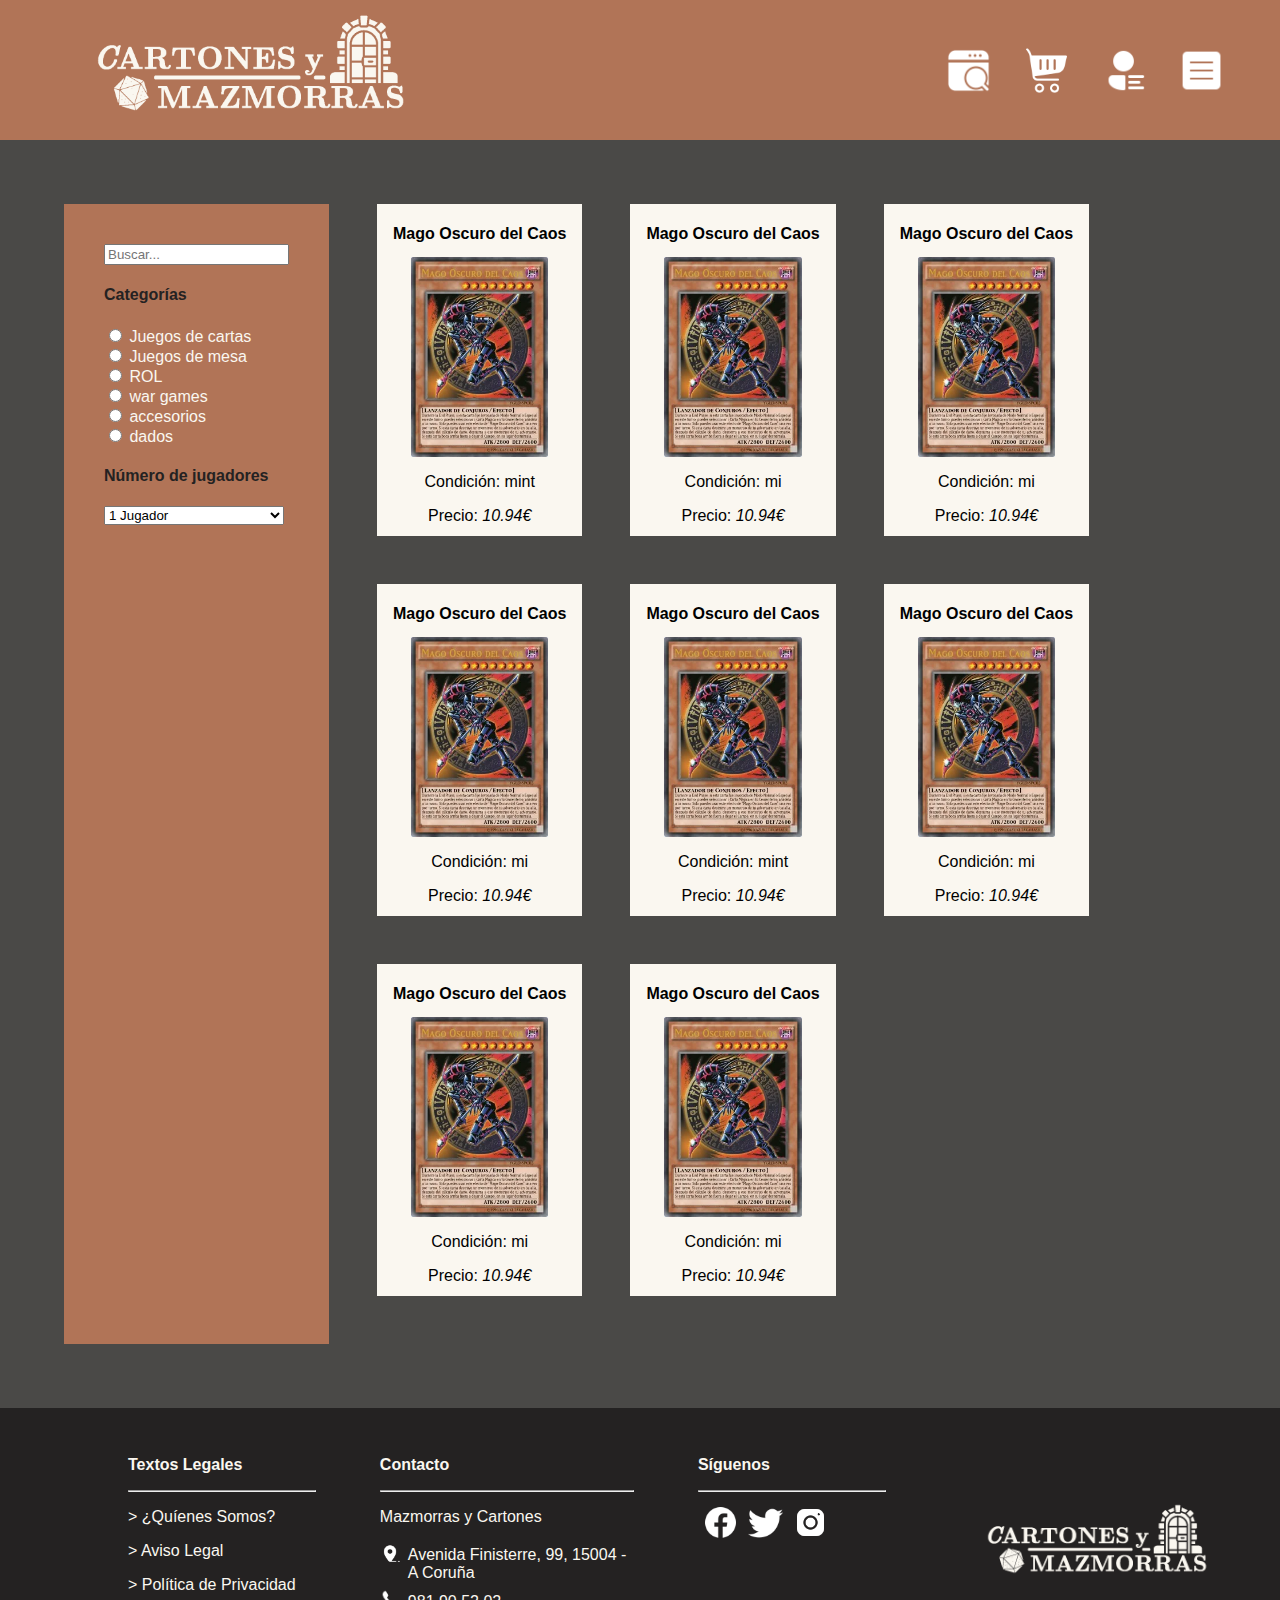
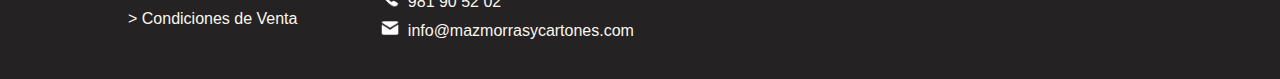
==== catalogo.html @ d8a6041f ""working on catalog page"" ====
<!DOCTYPE html>
<html lang="en">

<head>
    <meta charset="UTF-8">
    <meta name="viewport" content="width=device-width, initial-scale=1.0">
    <link rel="stylesheet" href="css/style0.css">
    <link rel="stylesheet" href="css/style2.css">

    <title>catalogo</title>
</head>

<body>
    <header>
        <img src="img/Logo.png" alt="logo">
        <nav>
            <img src="img/icons8-find-96.png" alt="">
            <img src="img/icons8-cart-64.png" alt="">
            <img src="img/icons8-user-menu-male-96.png" alt="">
            <img src="img/icons8-menu-squared-100.png" alt="">
        </nav>
    </header>
    <main>
        <aside>
            <input type="text" name="searchbox" id="searchbox" placeholder="Buscar...">
            <h4>Categorías</h4>
            <section>
                <div>
                    <input type="radio" name="categ" id="cardgame">
                    <label for="cardgame">Juegos de cartas
                <div>
                    <input type="radio" name="categ" id="boardgame">
                    <label for="boardgame">Juegos de mesa</label>
                </div>
                <div>
                    <input type="radio" name="categ" id="rol">
                    <label for="rol">ROL</label>
                </div>
                <div>
                    <input type="radio" name="categ" id="wargame">
                    <label for="wargame">war games</label>
                </div>
                <div>
                    <input type="radio" name="categ" id="accesory">
                    <label for="accesory">accesorios</label>
                </div>
                <div>
                    <input type="radio" name="categ" id="dice">
                    <label for="dice">dados</label>
                </div>


            </section>

            <h4>Número de jugadores</h4>
            <section>
                <select name="players" id="players" >
                    <option value="1">1 Jugador</option>
                    <option value="2">2 Jugadores</option>
                    <option value="3">3+ Jugadores</option>
                </select>
            </section>

        </aside>
        <article id="products">
            <section>
                <h4>Mago Oscuro del Caos</h4>
                <div><img src="img/productos/cartas/YGLD-SPC02.webp" alt="cdm"></div>
                               
                <p>Condición: mint</p>
                <p>Precio: <em>10.94€</em></p>
            </section>
            <section>
                <h4>Mago Oscuro del Caos</h4>
                <div><img src="img/productos/cartas/YGLD-SPC02.webp" alt="cdm"></div>
                <p>Condición: mi</p>
                
                <p>Precio: <em>10.94€</em></p>
            </section>
            <section>
                <h4>Mago Oscuro del Caos</h4>
                <div><img src="img/productos/cartas/YGLD-SPC02.webp" alt="cdm"></div>
                <p>Condición: mi</p>
                
                <p>Precio: <em>10.94€</em></p>
            </section>
            <section>
                <h4>Mago Oscuro del Caos</h4>
                <div><img src="img/productos/cartas/YGLD-SPC02.webp" alt="cdm"></div>
                <p>Condición: mi</p>
                
                <p>Precio: <em>10.94€</em></p>
            </section>       
            <section>
                <h4>Mago Oscuro del Caos</h4>
                <div><img src="img/productos/cartas/YGLD-SPC02.webp" alt="cdm"></div>
                <p>Condición: mint</p>
                
                <p>Precio: <em>10.94€</em></p>
            </section>
            <section>
                <h4>Mago Oscuro del Caos</h4>
                <div><img src="img/productos/cartas/YGLD-SPC02.webp" alt="cdm"></div>
                <p>Condición: mi</p>
                
                <p>Precio: <em>10.94€</em></p>
            </section>
            <section>
                <h4>Mago Oscuro del Caos</h4>
                <div><img src="img/productos/cartas/YGLD-SPC02.webp" alt="cdm"></div>
                <p>Condición: mi</p>
                
                <p>Precio: <em>10.94€</em></p>
            </section>
            <section>
                <h4>Mago Oscuro del Caos</h4>
                <div><img src="img/productos/cartas/YGLD-SPC02.webp" alt="cdm"></div>
                <p>Condición: mi</p>
                
                <p>Precio: <em>10.94€</em></p>
            </section>
        </article>
    </main>
    <footer>
        <article>
            <section>
                <p>Textos Legales</p>
                <hr>
                <p>> ¿Quíenes Somos?</p>
                <p>> Aviso Legal</p>
                <p>> Política de Privacidad</p>
                <p>> Condiciones de Venta</p>
            </section>
            <section>
                <p>Contacto</p>
                <hr>
                <p>Mazmorras y Cartones</p>
                <span><img src="img/icons8-location-64.png" alt="location" id="loc">
                    <p>Avenida Finisterre, 99, 15004 - A Coruña</p>
                </span>
                <span><img src="img/icons8-phone-number-90.png" alt="location" id="loc">
                    <p> 981 90 52 02</p>
                </span>
                <span><img src="img/icons8-mail-96.png" alt="location" id="loc">
                    <p> info@mazmorrasycartones.com</p>
                </span>
            </section>
            <section>
                <p>Síguenos</p>
                <hr>
                <span id="socials">
                    <img src="img/icons8-facebook-100.png" alt="">
                    <img src="img/icons8-twitter-100.png" alt="">
                    <img src="img/icons8-instagram-128.png" alt="">
                </span>
            </section>
        </article>
        <img src="img/Logo.png" alt="logo">
    </footer>
</body>

</html>
---- css/style0.css ----
html{
    height: 100%;
}

body{
    background-color: #4A4947;
    font-family: Arial, Helvetica, sans-serif;
    margin: 0px;
}

/*Header*/
header{
    background-color: #B17457;
    height: 140px;
    display: flex;
    justify-content: space-between;
}

nav{
    width: 310px;
    display: flex;
    justify-content: space-around;
    align-items: center;
    margin-right: 40px;
}

nav img{
    height: 45px;
}

nav img:hover{
    opacity: 50%;
}

/*Footer*/

footer{
    background-color: #242222;
    display: flex;
    justify-content: space-between;
    align-items: center;
    color: #FAF7F0;
}

footer>article{
    width: 100%;
    display: flex;
    justify-content: space-around;
}

footer>article>section{
    width: 100%;
    margin:2em;
}

footer>article>section:first-child{
    margin-left: 8em;
}

footer img{
    height: 100px;
}

footer section p:first-child{
    font-weight: 600;
}

span{
    display: flex;
}

span p{
    margin-top: 4px;
    margin-bottom: 7px;
}

#loc{
    height: 20px;
    margin-right: 8px;
}

#socials img{
    height: 35px;
    margin: 5px;
}
---- css/style2.css ----
main{
    display: flex;
    justify-content: center;
    flex-direction: row;
    margin-top: 4em;
    margin-bottom: 4em;
    margin:4em;
}

aside{
    background-color: #B17457;
    color: #242222;
    padding: 2.5em;
    margin-right: 1.5em;
}

label{
    color:#FAF7F0;
}

aside section{
    display:flex;
    flex-direction: column;
}

select{
    max-width: 180px;
}

#products{
    display: flex;
    flex-wrap: wrap;
    width: auto;
}

#products section{
    display:flex;
    flex-direction: column;
    background-color: #FAF7F0;
    padding: 1em;
    margin: 0 1.5em 3em 1.5em;
    height: 300px;
    text-align: center;
}

#products section h4{
    margin-top: 5px;
    margin-bottom: 14px;
}

#products section p{
    margin-bottom: 0px;
}

#products section div{
    height: 200px;
    
}

#products section div img{
    width: 100%;
    height: 100%;
    object-fit: contain;

      
}
/*https://www.w3schools.com/howto/howto_css_dropdown.asp*/
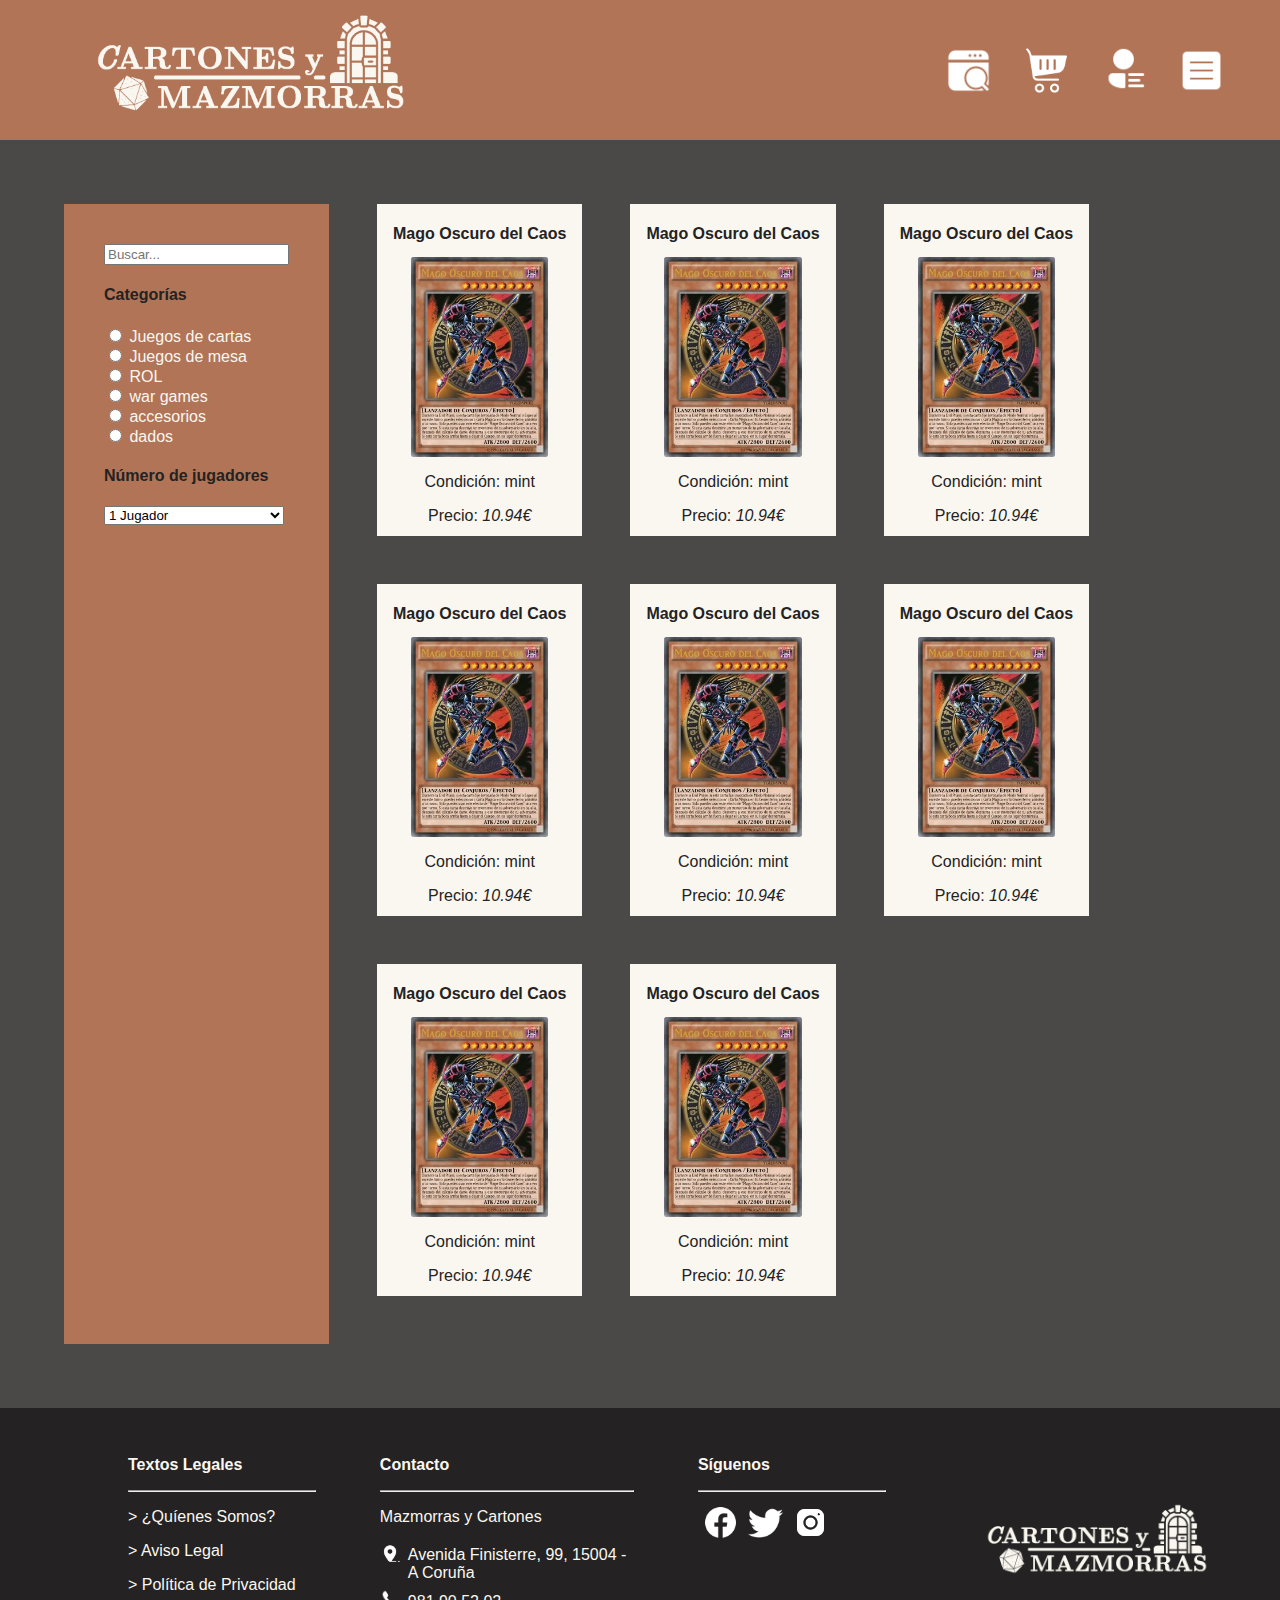
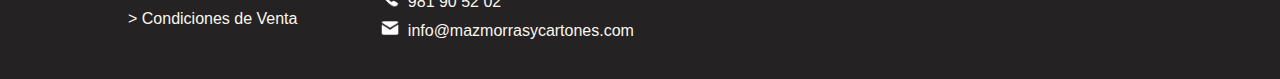
==== commit ec874d6f: ""Finished stylizing all pages"" ====
--- a/catalogo.html
+++ b/catalogo.html
@@ -16,7 +16,7 @@
         <nav>
             <img src="img/icons8-find-96.png" alt="">
             <img src="img/icons8-cart-64.png" alt="">
-            <img src="img/icons8-user-menu-male-96.png" alt="">
+            <a href="usuario.html"><img src="img/icons8-user-menu-male-96.png" alt=""></a>
             <img src="img/icons8-menu-squared-100.png" alt="">
         </nav>
     </header>
@@ -48,10 +48,10 @@
                     <input type="radio" name="categ" id="dice">
                     <label for="dice">dados</label>
                 </div>
-
-
+                
+                
             </section>
-
+            
             <h4>Número de jugadores</h4>
             <section>
                 <select name="players" id="players" >
@@ -60,65 +60,91 @@
                     <option value="3">3+ Jugadores</option>
                 </select>
             </section>
-
+            
         </aside>
         <article id="products">
-            <section>
-                <h4>Mago Oscuro del Caos</h4>
-                <div><img src="img/productos/cartas/YGLD-SPC02.webp" alt="cdm"></div>
-                               
-                <p>Condición: mint</p>
-                <p>Precio: <em>10.94€</em></p>
+            <a href="producto.html">
+                <section>
+                    <h4>Mago Oscuro del Caos</h4>
+                    <div><img src="img/productos/cartas/YGLD-SPC02.webp" alt="cdm"></div>
+                    
+                    <p>Condición: mint</p>
+                    <p>Precio: <em>10.94€</em></p>
+                </section>
+            </a>
+            <a href="producto.html">
+                <section>
+                    <h4>Mago Oscuro del Caos</h4>
+                    <div><img src="img/productos/cartas/YGLD-SPC02.webp" alt="cdm"></div>
+                    <p>Condición: mint</p>
+                    
+                    <p>Precio: <em>10.94€</em></p>
+
+            </a>
             </section>
-            <section>
-                <h4>Mago Oscuro del Caos</h4>
-                <div><img src="img/productos/cartas/YGLD-SPC02.webp" alt="cdm"></div>
-                <p>Condición: mi</p>
+            <a href="producto.html">
                 
-                <p>Precio: <em>10.94€</em></p>
-            </section>
-            <section>
-                <h4>Mago Oscuro del Caos</h4>
-                <div><img src="img/productos/cartas/YGLD-SPC02.webp" alt="cdm"></div>
-                <p>Condición: mi</p>
+            </a>
+            <a href="producto.html">
+                <section>
+                    <h4>Mago Oscuro del Caos</h4>
+                    <div><img src="img/productos/cartas/YGLD-SPC02.webp" alt="cdm"></div>
+                    <p>Condición: mint</p>
+                    
+                    <p>Precio: <em>10.94€</em></p>
+                </section>
                 
-                <p>Precio: <em>10.94€</em></p>
-            </section>
-            <section>
-                <h4>Mago Oscuro del Caos</h4>
-                <div><img src="img/productos/cartas/YGLD-SPC02.webp" alt="cdm"></div>
-                <p>Condición: mi</p>
+            </a>
+            <a href="producto.html">
                 
-                <p>Precio: <em>10.94€</em></p>
-            </section>       
-            <section>
-                <h4>Mago Oscuro del Caos</h4>
-                <div><img src="img/productos/cartas/YGLD-SPC02.webp" alt="cdm"></div>
-                <p>Condición: mint</p>
-                
-                <p>Precio: <em>10.94€</em></p>
-            </section>
-            <section>
-                <h4>Mago Oscuro del Caos</h4>
-                <div><img src="img/productos/cartas/YGLD-SPC02.webp" alt="cdm"></div>
-                <p>Condición: mi</p>
-                
-                <p>Precio: <em>10.94€</em></p>
-            </section>
-            <section>
-                <h4>Mago Oscuro del Caos</h4>
-                <div><img src="img/productos/cartas/YGLD-SPC02.webp" alt="cdm"></div>
-                <p>Condición: mi</p>
-                
-                <p>Precio: <em>10.94€</em></p>
-            </section>
-            <section>
-                <h4>Mago Oscuro del Caos</h4>
-                <div><img src="img/productos/cartas/YGLD-SPC02.webp" alt="cdm"></div>
-                <p>Condición: mi</p>
-                
-                <p>Precio: <em>10.94€</em></p>
-            </section>
+                <section>
+                    <h4>Mago Oscuro del Caos</h4>
+                    <div><img src="img/productos/cartas/YGLD-SPC02.webp" alt="cdm"></div>
+                    <p>Condición: mint</p>
+                    
+                    <p>Precio: <em>10.94€</em></p>
+                </section>
+            </a>
+            <a href="producto.html">
+                <section>
+                    <h4>Mago Oscuro del Caos</h4>
+                    <div><img src="img/productos/cartas/YGLD-SPC02.webp" alt="cdm"></div>
+                    <p>Condición: mint</p>
+                    
+                    <p>Precio: <em>10.94€</em></p>
+                </section>       
+
+            </a>
+            <a href="producto.html">
+                <section>
+                    <h4>Mago Oscuro del Caos</h4>
+                    <div><img src="img/productos/cartas/YGLD-SPC02.webp" alt="cdm"></div>
+                    <p>Condición: mint</p>
+                    
+                    <p>Precio: <em>10.94€</em></p>
+                </section>
+
+            </a>
+            <a href="producto.html">
+                <section>
+                    <h4>Mago Oscuro del Caos</h4>
+                    <div><img src="img/productos/cartas/YGLD-SPC02.webp" alt="cdm"></div>
+                    <p>Condición: mint</p>
+                    
+                    <p>Precio: <em>10.94€</em></p>
+                </section>
+
+            </a>
+            <a href="producto.html">
+                <section>
+                    <h4>Mago Oscuro del Caos</h4>
+                    <div><img src="img/productos/cartas/YGLD-SPC02.webp" alt="cdm"></div>
+                    <p>Condición: mint</p>
+                    
+                    <p>Precio: <em>10.94€</em></p>
+                </section>
+
+            </a>
         </article>
     </main>
     <footer>
--- a/css/style2.css
+++ b/css/style2.css
@@ -31,6 +31,16 @@
     display: flex;
     flex-wrap: wrap;
     width: auto;
+    color: #242222;
+}
+
+#products a{
+    color:#242222;
+    text-decoration: none;
+}
+
+#products a:hover{
+    color:#B17457
 }
 
 #products section{
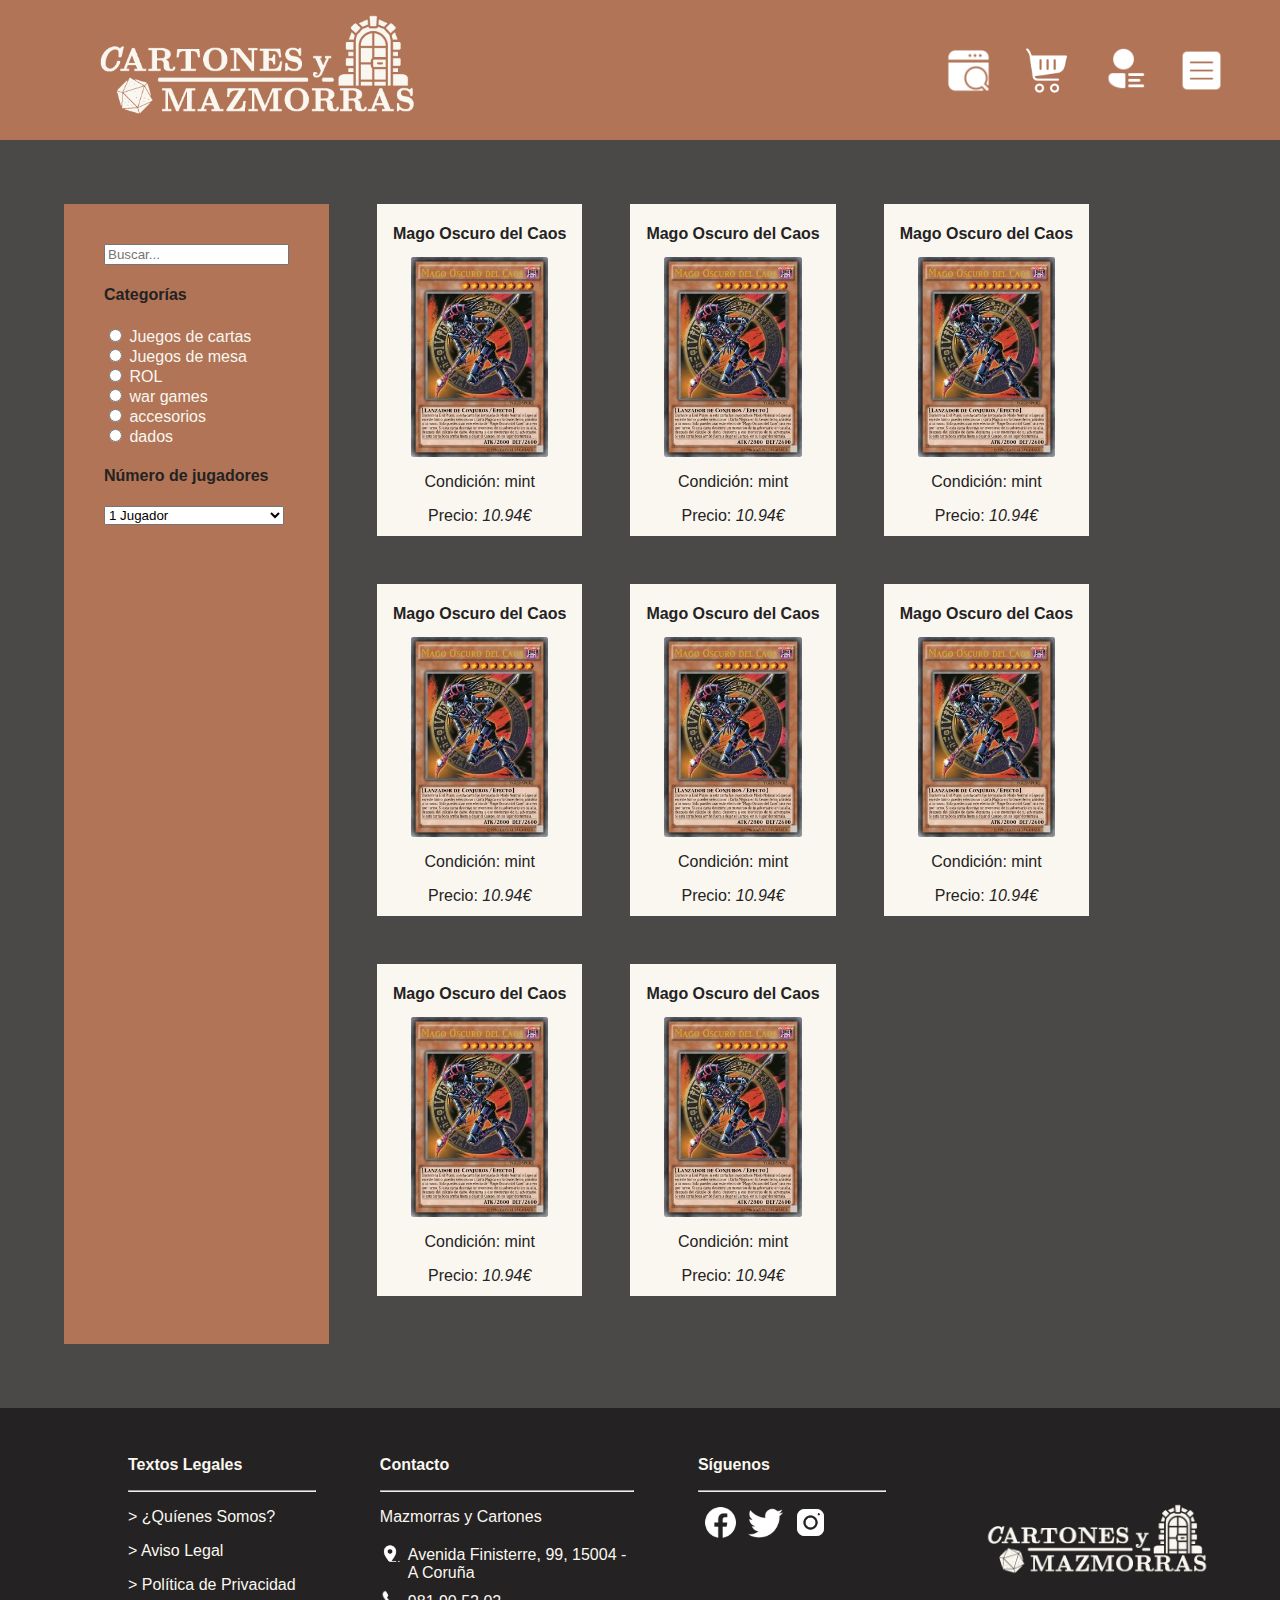
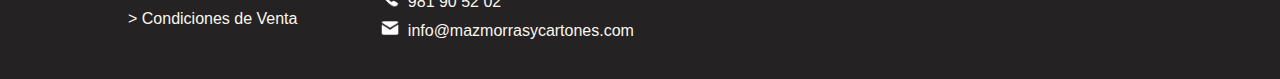
==== commit b7e21c81: "Imagen heder link main page" ====
--- a/catalogo.html
+++ b/catalogo.html
@@ -12,7 +12,7 @@
 
 <body>
     <header>
-        <img src="img/Logo.png" alt="logo">
+        <a href="index.html"><img src="img/Logo.png" alt="logo"></a>
         <nav>
             <img src="img/icons8-find-96.png" alt="">
             <img src="img/icons8-cart-64.png" alt="">
--- a/css/style0.css
+++ b/css/style0.css
@@ -14,6 +14,11 @@
     height: 140px;
     display: flex;
     justify-content: space-between;
+}
+
+header>a img{
+    object-fit: contain;
+    width: 520px;
 }
 
 nav{
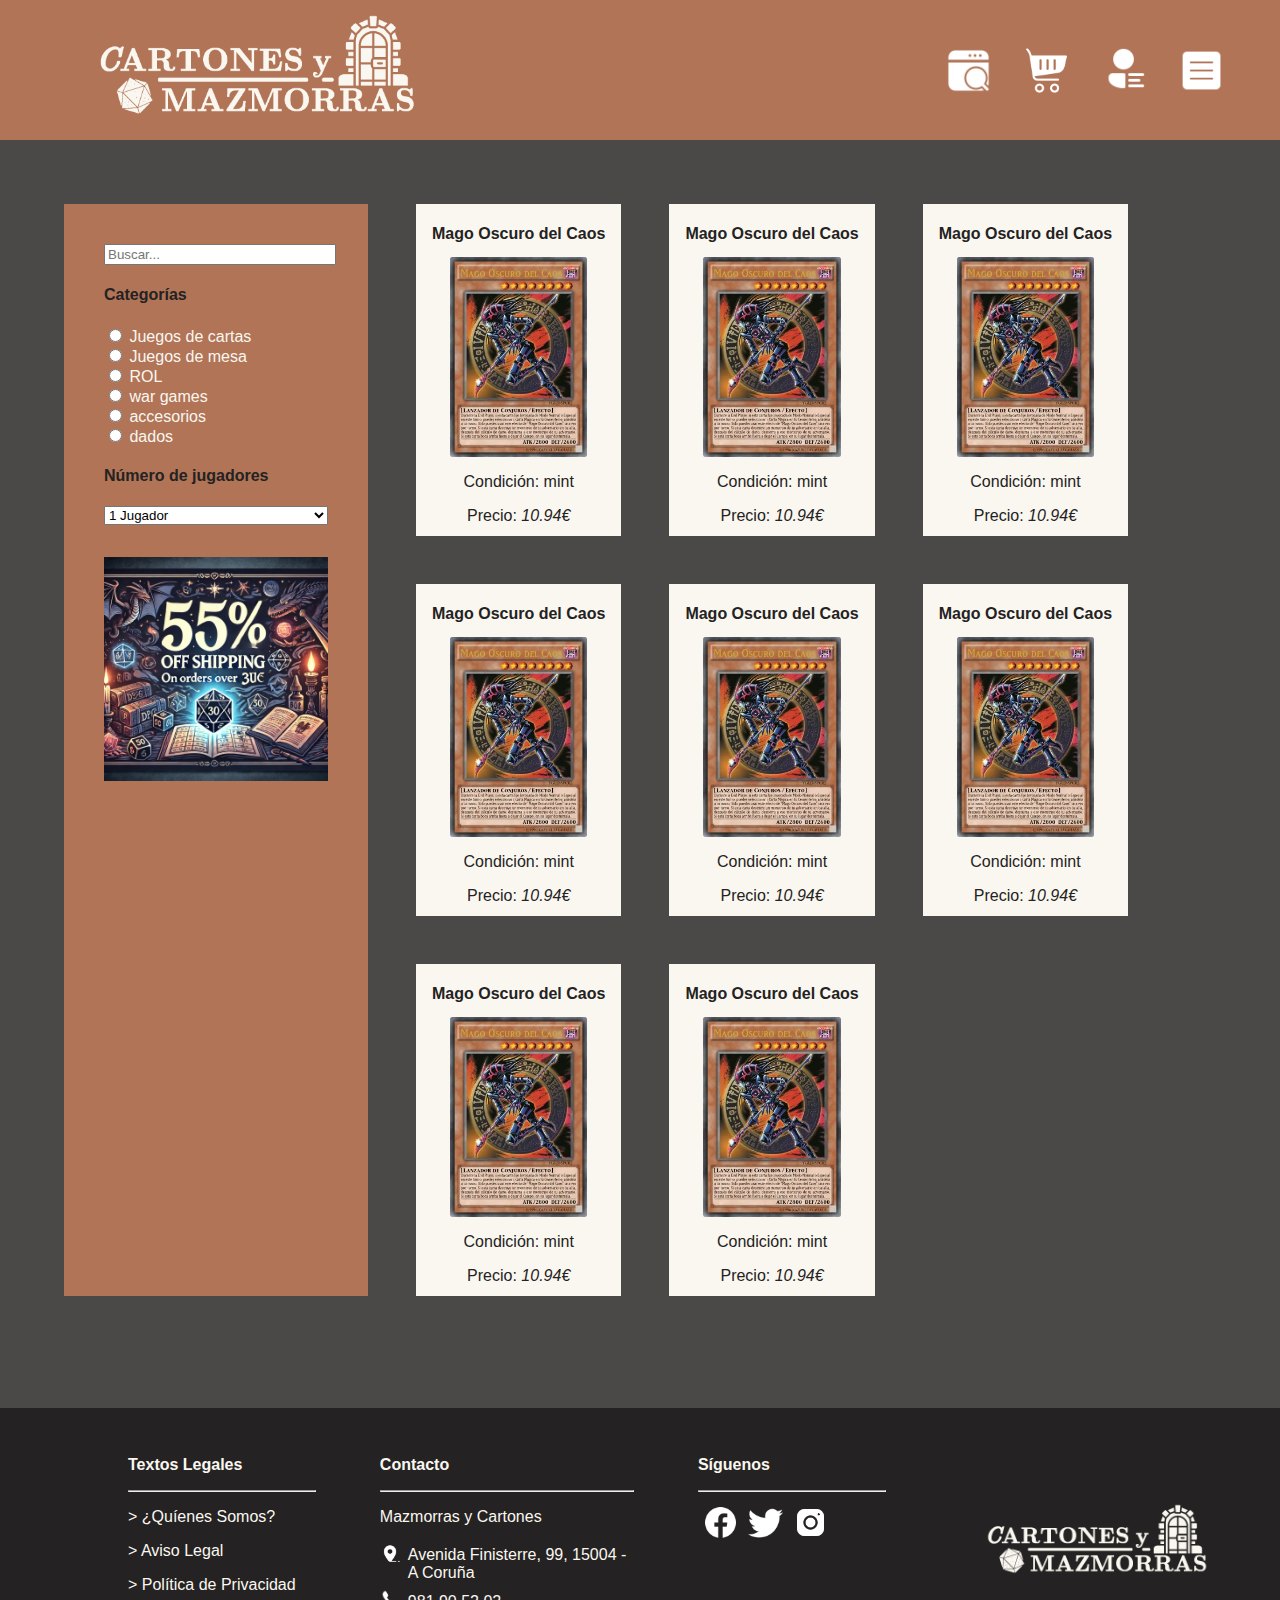
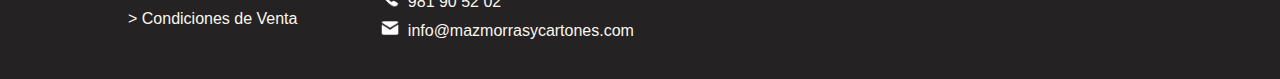
==== commit bf322195: ""Added promo img to catalog"" ====
--- a/catalogo.html
+++ b/catalogo.html
@@ -60,7 +60,8 @@
                     <option value="3">3+ Jugadores</option>
                 </select>
             </section>
-            
+
+            <img src="img/descunto.webp" alt="promo" id="imgpromo">
         </aside>
         <article id="products">
             <a href="producto.html">
--- a/css/style2.css
+++ b/css/style2.css
@@ -12,6 +12,9 @@
     color: #242222;
     padding: 2.5em;
     margin-right: 1.5em;
+    width: 14em;
+    min-width: 14em;
+    margin-bottom: 3em;
 }
 
 label{
@@ -21,10 +24,6 @@
 aside section{
     display:flex;
     flex-direction: column;
-}
-
-select{
-    max-width: 180px;
 }
 
 #products{
@@ -70,8 +69,18 @@
 #products section div img{
     width: 100%;
     height: 100%;
+    object-fit: contain; 
+}
+
+#imgpromo{
+    margin-top: 2em;
+    width: 100%;
     object-fit: contain;
+}
 
-      
+#searchbox{
+    width: 100%;
 }
+
+
 /*https://www.w3schools.com/howto/howto_css_dropdown.asp*/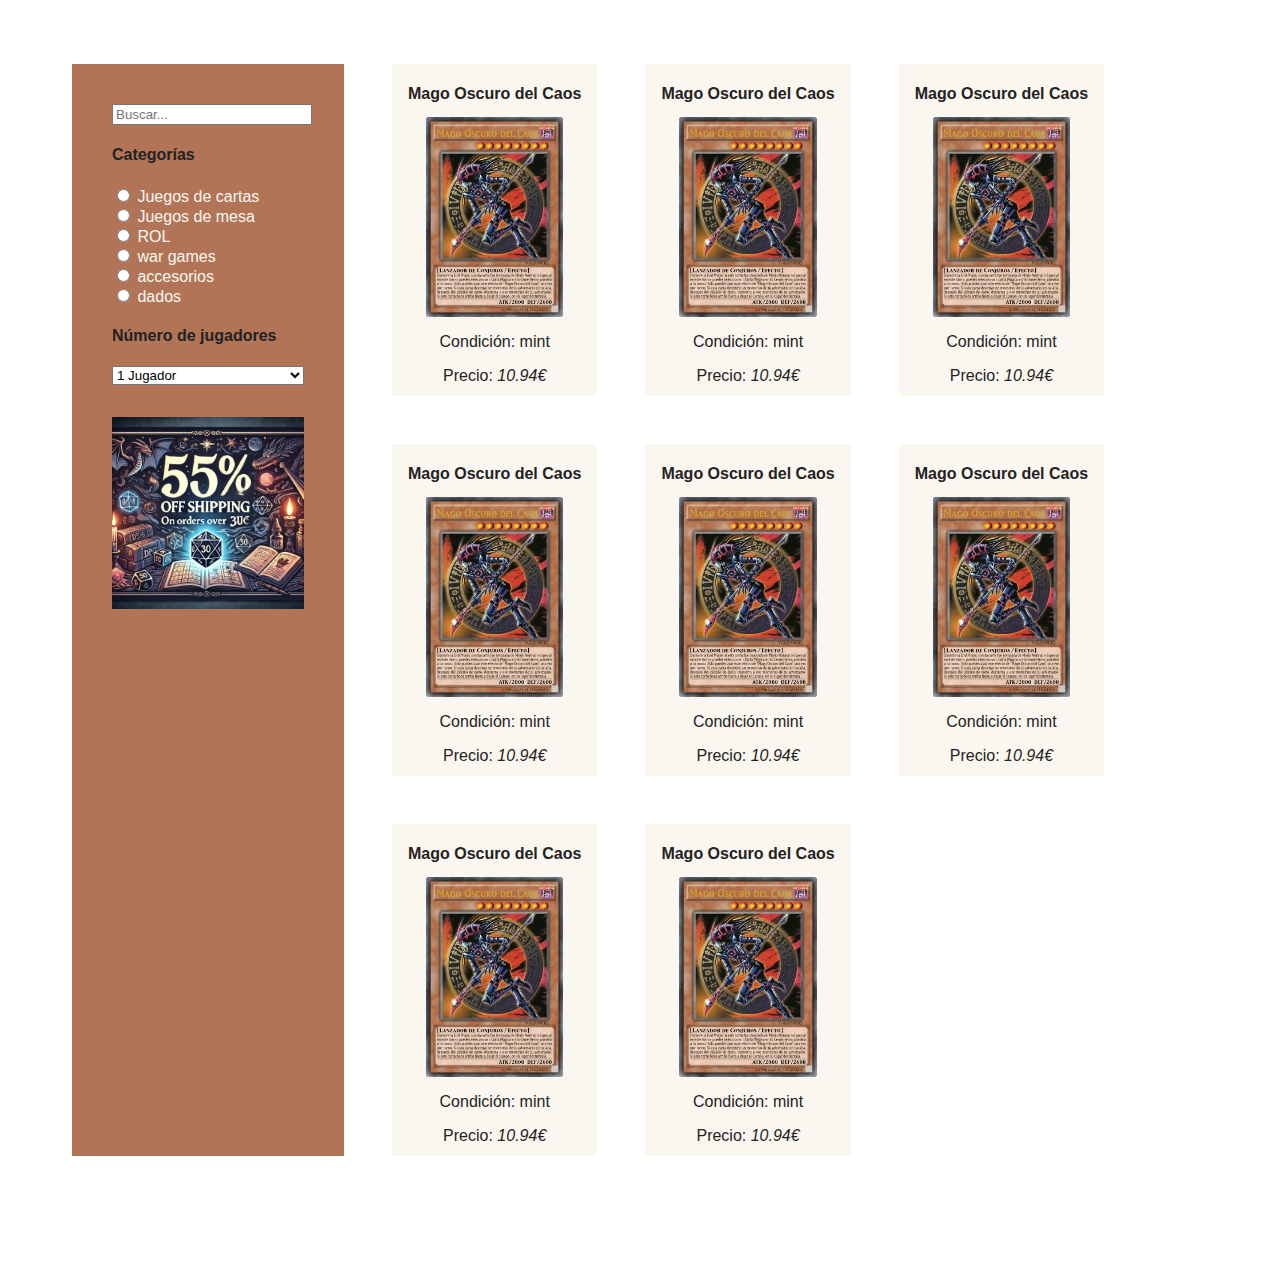
==== commit b71d191a: ""changed links to iframe"" ====
--- a/catalogo.html
+++ b/catalogo.html
@@ -4,22 +4,13 @@
 <head>
     <meta charset="UTF-8">
     <meta name="viewport" content="width=device-width, initial-scale=1.0">
-    <link rel="stylesheet" href="css/style0.css">
     <link rel="stylesheet" href="css/style2.css">
-
-    <title>catalogo</title>
+    <script src="script/script.js"></script>
+    <script src="script/script2.js"></script>
+    <title>Catálogo</title>
 </head>
 
 <body>
-    <header>
-        <a href="index.html"><img src="img/Logo.png" alt="logo"></a>
-        <nav>
-            <img src="img/icons8-find-96.png" alt="">
-            <img src="img/icons8-cart-64.png" alt="">
-            <a href="usuario.html"><img src="img/icons8-user-menu-male-96.png" alt=""></a>
-            <img src="img/icons8-menu-squared-100.png" alt="">
-        </nav>
-    </header>
     <main>
         <aside>
             <input type="text" name="searchbox" id="searchbox" placeholder="Buscar...">
@@ -28,33 +19,31 @@
                 <div>
                     <input type="radio" name="categ" id="cardgame">
                     <label for="cardgame">Juegos de cartas
-                <div>
-                    <input type="radio" name="categ" id="boardgame">
-                    <label for="boardgame">Juegos de mesa</label>
-                </div>
-                <div>
-                    <input type="radio" name="categ" id="rol">
-                    <label for="rol">ROL</label>
-                </div>
-                <div>
-                    <input type="radio" name="categ" id="wargame">
-                    <label for="wargame">war games</label>
-                </div>
-                <div>
-                    <input type="radio" name="categ" id="accesory">
-                    <label for="accesory">accesorios</label>
-                </div>
-                <div>
-                    <input type="radio" name="categ" id="dice">
-                    <label for="dice">dados</label>
-                </div>
-                
-                
+                        <div>
+                            <input type="radio" name="categ" id="boardgame">
+                            <label for="boardgame">Juegos de mesa</label>
+                        </div>
+                        <div>
+                            <input type="radio" name="categ" id="rol">
+                            <label for="rol">ROL</label>
+                        </div>
+                        <div>
+                            <input type="radio" name="categ" id="wargame">
+                            <label for="wargame">war games</label>
+                        </div>
+                        <div>
+                            <input type="radio" name="categ" id="accesory">
+                            <label for="accesory">accesorios</label>
+                        </div>
+                        <div>
+                            <input type="radio" name="categ" id="dice">
+                            <label for="dice">dados</label>
+                        </div>
             </section>
-            
+
             <h4>Número de jugadores</h4>
             <section>
-                <select name="players" id="players" >
+                <select name="players" id="players">
                     <option value="1">1 Jugador</option>
                     <option value="2">2 Jugadores</option>
                     <option value="3">3+ Jugadores</option>
@@ -64,126 +53,64 @@
             <img src="img/descunto.webp" alt="promo" id="imgpromo">
         </aside>
         <article id="products">
-            <a href="producto.html">
-                <section>
-                    <h4>Mago Oscuro del Caos</h4>
-                    <div><img src="img/productos/cartas/YGLD-SPC02.webp" alt="cdm"></div>
-                    
-                    <p>Condición: mint</p>
-                    <p>Precio: <em>10.94€</em></p>
-                </section>
-            </a>
-            <a href="producto.html">
-                <section>
-                    <h4>Mago Oscuro del Caos</h4>
-                    <div><img src="img/productos/cartas/YGLD-SPC02.webp" alt="cdm"></div>
-                    <p>Condición: mint</p>
-                    
-                    <p>Precio: <em>10.94€</em></p>
 
-            </a>
+            <section onclick="changePage('producto.html')">
+                <h4>Mago Oscuro del Caos</h4>
+                <div><img src="img/productos/cartas/YGLD-SPC02.webp" alt="cdm"></div>
+
+                <p>Condición: mint</p>
+                <p>Precio: <em>10.94€</em></p>
             </section>
-            <a href="producto.html">
-                
-            </a>
-            <a href="producto.html">
-                <section>
-                    <h4>Mago Oscuro del Caos</h4>
-                    <div><img src="img/productos/cartas/YGLD-SPC02.webp" alt="cdm"></div>
-                    <p>Condición: mint</p>
-                    
-                    <p>Precio: <em>10.94€</em></p>
-                </section>
-                
-            </a>
-            <a href="producto.html">
-                
-                <section>
-                    <h4>Mago Oscuro del Caos</h4>
-                    <div><img src="img/productos/cartas/YGLD-SPC02.webp" alt="cdm"></div>
-                    <p>Condición: mint</p>
-                    
-                    <p>Precio: <em>10.94€</em></p>
-                </section>
-            </a>
-            <a href="producto.html">
-                <section>
-                    <h4>Mago Oscuro del Caos</h4>
-                    <div><img src="img/productos/cartas/YGLD-SPC02.webp" alt="cdm"></div>
-                    <p>Condición: mint</p>
-                    
-                    <p>Precio: <em>10.94€</em></p>
-                </section>       
+            <section onclick="changePage('producto.html')">
+                <h4>Mago Oscuro del Caos</h4>
+                <div><img src="img/productos/cartas/YGLD-SPC02.webp" alt="cdm"></div>
+                <p>Condición: mint</p>
 
-            </a>
-            <a href="producto.html">
-                <section>
-                    <h4>Mago Oscuro del Caos</h4>
-                    <div><img src="img/productos/cartas/YGLD-SPC02.webp" alt="cdm"></div>
-                    <p>Condición: mint</p>
-                    
-                    <p>Precio: <em>10.94€</em></p>
-                </section>
+                <p>Precio: <em>10.94€</em></p>
+            </section>
+            <section onclick="changePage('producto.html')">
+                <h4>Mago Oscuro del Caos</h4>
+                <div><img src="img/productos/cartas/YGLD-SPC02.webp" alt="cdm"></div>
+                <p>Condición: mint</p>
 
-            </a>
-            <a href="producto.html">
-                <section>
-                    <h4>Mago Oscuro del Caos</h4>
-                    <div><img src="img/productos/cartas/YGLD-SPC02.webp" alt="cdm"></div>
-                    <p>Condición: mint</p>
-                    
-                    <p>Precio: <em>10.94€</em></p>
-                </section>
+                <p>Precio: <em>10.94€</em></p>
+            </section>
+            <section onclick="changePage('producto.html')">
+                <h4>Mago Oscuro del Caos</h4>
+                <div><img src="img/productos/cartas/YGLD-SPC02.webp" alt="cdm"></div>
+                <p>Condición: mint</p>
 
-            </a>
-            <a href="producto.html">
-                <section>
-                    <h4>Mago Oscuro del Caos</h4>
-                    <div><img src="img/productos/cartas/YGLD-SPC02.webp" alt="cdm"></div>
-                    <p>Condición: mint</p>
-                    
-                    <p>Precio: <em>10.94€</em></p>
-                </section>
+                <p>Precio: <em>10.94€</em></p>
+            </section>
+            <section onclick="changePage('producto.html')">
+                <h4>Mago Oscuro del Caos</h4>
+                <div><img src="img/productos/cartas/YGLD-SPC02.webp" alt="cdm"></div>
+                <p>Condición: mint</p>
 
-            </a>
+                <p>Precio: <em>10.94€</em></p>
+            </section>
+            <section onclick="changePage('producto.html')">
+                <h4>Mago Oscuro del Caos</h4>
+                <div><img src="img/productos/cartas/YGLD-SPC02.webp" alt="cdm"></div>
+                <p>Condición: mint</p>
+
+                <p>Precio: <em>10.94€</em></p>
+            </section>
+            <section onclick="changePage('producto.html')">
+                <h4>Mago Oscuro del Caos</h4>
+                <div><img src="img/productos/cartas/YGLD-SPC02.webp" alt="cdm"></div>
+                <p>Condición: mint</p>
+
+                <p>Precio: <em>10.94€</em></p>
+            </section>
+            <section onclick="changePage('producto.html')">
+                <h4>Mago Oscuro del Caos</h4>
+                <div><img src="img/productos/cartas/YGLD-SPC02.webp" alt="cdm"></div>
+                <p>Condición: mint</p>
+
+                <p>Precio: <em>10.94€</em></p>
+            </section>
         </article>
     </main>
-    <footer>
-        <article>
-            <section>
-                <p>Textos Legales</p>
-                <hr>
-                <p>> ¿Quíenes Somos?</p>
-                <p>> Aviso Legal</p>
-                <p>> Política de Privacidad</p>
-                <p>> Condiciones de Venta</p>
-            </section>
-            <section>
-                <p>Contacto</p>
-                <hr>
-                <p>Mazmorras y Cartones</p>
-                <span><img src="img/icons8-location-64.png" alt="location" id="loc">
-                    <p>Avenida Finisterre, 99, 15004 - A Coruña</p>
-                </span>
-                <span><img src="img/icons8-phone-number-90.png" alt="location" id="loc">
-                    <p> 981 90 52 02</p>
-                </span>
-                <span><img src="img/icons8-mail-96.png" alt="location" id="loc">
-                    <p> info@mazmorrasycartones.com</p>
-                </span>
-            </section>
-            <section>
-                <p>Síguenos</p>
-                <hr>
-                <span id="socials">
-                    <img src="img/icons8-facebook-100.png" alt="">
-                    <img src="img/icons8-twitter-100.png" alt="">
-                    <img src="img/icons8-instagram-128.png" alt="">
-                </span>
-            </section>
-        </article>
-        <img src="img/Logo.png" alt="logo">
-    </footer>
-</body>
 
 </html>--- a/css/style2.css
+++ b/css/style2.css
@@ -5,6 +5,7 @@
     margin-top: 4em;
     margin-bottom: 4em;
     margin:4em;
+    font-family: Arial, Helvetica, sans-serif;
 }
 
 aside{
@@ -12,8 +13,8 @@
     color: #242222;
     padding: 2.5em;
     margin-right: 1.5em;
-    width: 14em;
-    min-width: 14em;
+    width: 12em;
+    min-width: 12em;
     margin-bottom: 3em;
 }
 
@@ -33,13 +34,9 @@
     color: #242222;
 }
 
-#products a{
-    color:#242222;
-    text-decoration: none;
-}
-
-#products a:hover{
-    color:#B17457
+#products section:hover{
+    color:#B17457;
+    cursor: pointer;
 }
 
 #products section{
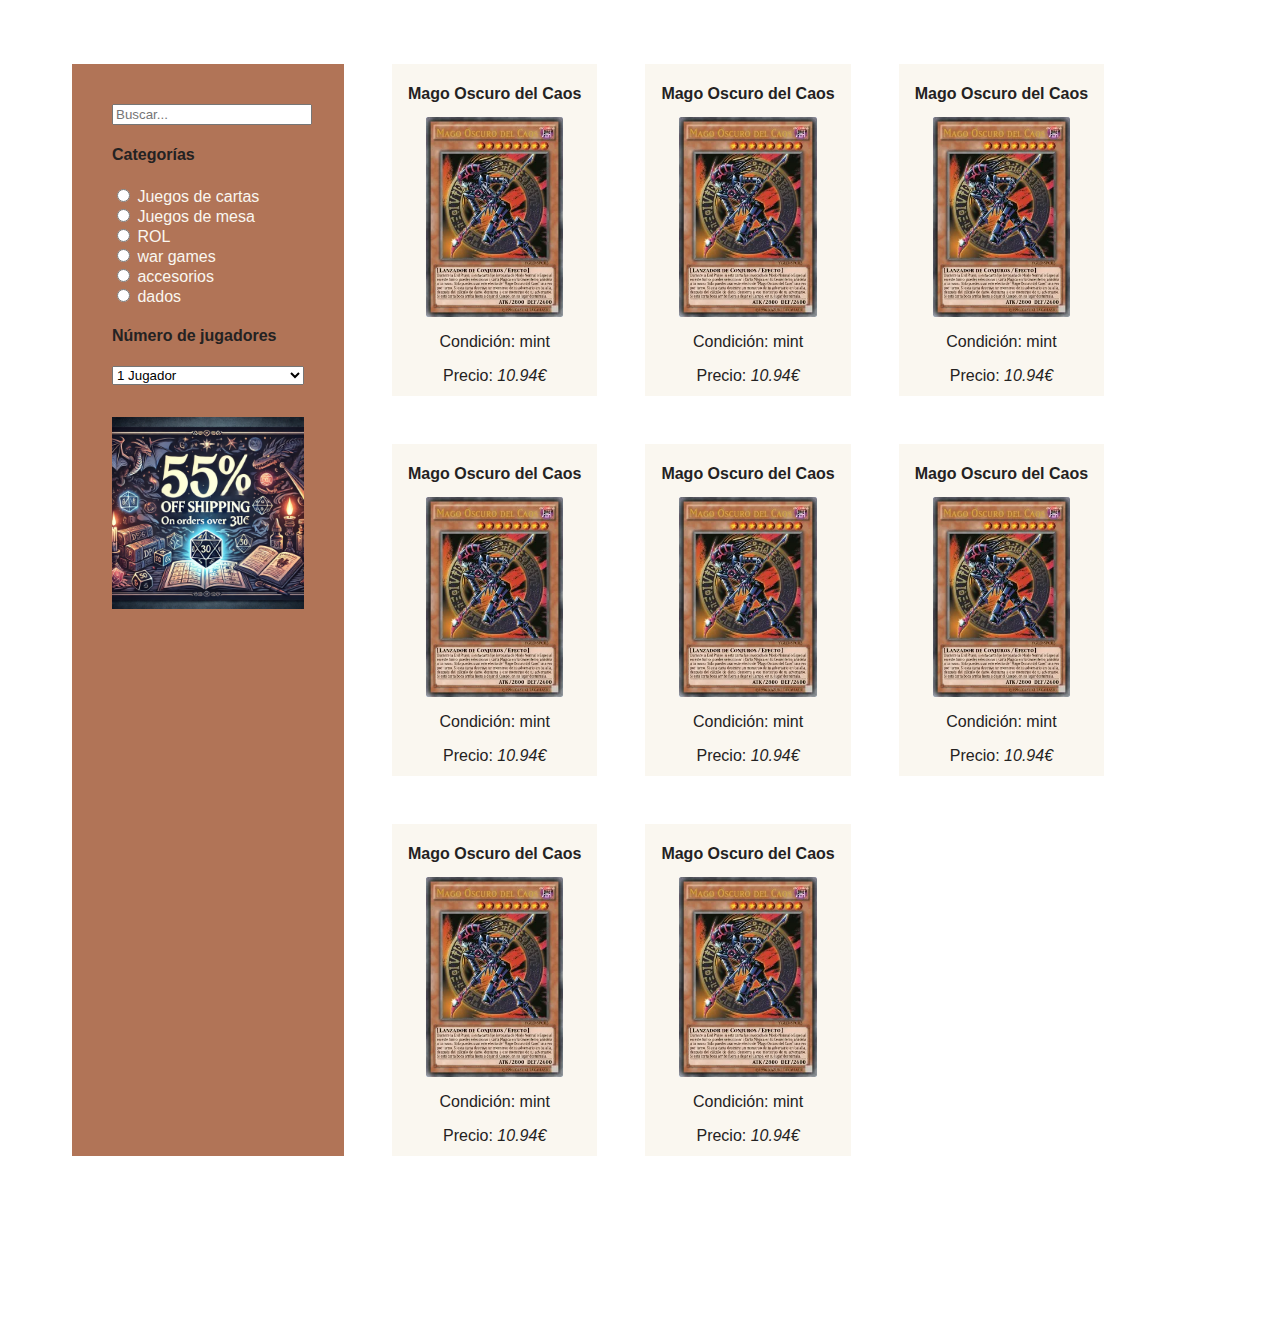
==== commit a27a9a0c: ""Fixed iframe resizing function problem"" ====
--- a/catalogo.html
+++ b/catalogo.html
@@ -6,7 +6,6 @@
     <meta name="viewport" content="width=device-width, initial-scale=1.0">
     <link rel="stylesheet" href="css/style2.css">
     <script src="script/script.js"></script>
-    <script src="script/script2.js"></script>
     <title>Catálogo</title>
 </head>
 
@@ -53,63 +52,68 @@
             <img src="img/descunto.webp" alt="promo" id="imgpromo">
         </aside>
         <article id="products">
+          
+                <section onclick="changePage('producto.html')">
+                    <h4>Mago Oscuro del Caos</h4>
+                    <div><img src="img/productos/cartas/YGLD-SPC02.webp" alt="cdm"></div>
+    
+                    <p>Condición: mint</p>
+                    <p>Precio: <em>10.94€</em></p>
+                </section>
+                <section onclick="changePage('producto.html')">
+                    <h4>Mago Oscuro del Caos</h4>
+                    <div><img src="img/productos/cartas/YGLD-SPC02.webp" alt="cdm"></div>
+                    <p>Condición: mint</p>
+    
+                    <p>Precio: <em>10.94€</em></p>
+                </section>
+                <section onclick="changePage('producto.html')">
+                    <h4>Mago Oscuro del Caos</h4>
+                    <div><img src="img/productos/cartas/YGLD-SPC02.webp" alt="cdm"></div>
+                    <p>Condición: mint</p>
+    
+                    <p>Precio: <em>10.94€</em></p>
+                </section>
+                <section onclick="changePage('producto.html')">
+                    <h4>Mago Oscuro del Caos</h4>
+                    <div><img src="img/productos/cartas/YGLD-SPC02.webp" alt="cdm"></div>
+                    <p>Condición: mint</p>
+    
+                    <p>Precio: <em>10.94€</em></p>
+                </section>
 
-            <section onclick="changePage('producto.html')">
-                <h4>Mago Oscuro del Caos</h4>
-                <div><img src="img/productos/cartas/YGLD-SPC02.webp" alt="cdm"></div>
-
-                <p>Condición: mint</p>
-                <p>Precio: <em>10.94€</em></p>
-            </section>
-            <section onclick="changePage('producto.html')">
-                <h4>Mago Oscuro del Caos</h4>
-                <div><img src="img/productos/cartas/YGLD-SPC02.webp" alt="cdm"></div>
-                <p>Condición: mint</p>
-
-                <p>Precio: <em>10.94€</em></p>
-            </section>
-            <section onclick="changePage('producto.html')">
-                <h4>Mago Oscuro del Caos</h4>
-                <div><img src="img/productos/cartas/YGLD-SPC02.webp" alt="cdm"></div>
-                <p>Condición: mint</p>
-
-                <p>Precio: <em>10.94€</em></p>
-            </section>
-            <section onclick="changePage('producto.html')">
-                <h4>Mago Oscuro del Caos</h4>
-                <div><img src="img/productos/cartas/YGLD-SPC02.webp" alt="cdm"></div>
-                <p>Condición: mint</p>
-
-                <p>Precio: <em>10.94€</em></p>
-            </section>
-            <section onclick="changePage('producto.html')">
-                <h4>Mago Oscuro del Caos</h4>
-                <div><img src="img/productos/cartas/YGLD-SPC02.webp" alt="cdm"></div>
-                <p>Condición: mint</p>
-
-                <p>Precio: <em>10.94€</em></p>
-            </section>
-            <section onclick="changePage('producto.html')">
-                <h4>Mago Oscuro del Caos</h4>
-                <div><img src="img/productos/cartas/YGLD-SPC02.webp" alt="cdm"></div>
-                <p>Condición: mint</p>
-
-                <p>Precio: <em>10.94€</em></p>
-            </section>
-            <section onclick="changePage('producto.html')">
-                <h4>Mago Oscuro del Caos</h4>
-                <div><img src="img/productos/cartas/YGLD-SPC02.webp" alt="cdm"></div>
-                <p>Condición: mint</p>
-
-                <p>Precio: <em>10.94€</em></p>
-            </section>
-            <section onclick="changePage('producto.html')">
-                <h4>Mago Oscuro del Caos</h4>
-                <div><img src="img/productos/cartas/YGLD-SPC02.webp" alt="cdm"></div>
-                <p>Condición: mint</p>
-
-                <p>Precio: <em>10.94€</em></p>
-            </section>
+       
+  
+                <section onclick="changePage('producto.html')">
+                    <h4>Mago Oscuro del Caos</h4>
+                    <div><img src="img/productos/cartas/YGLD-SPC02.webp" alt="cdm"></div>
+                    <p>Condición: mint</p>
+    
+                    <p>Precio: <em>10.94€</em></p>
+                </section>
+                <section onclick="changePage('producto.html')">
+                    <h4>Mago Oscuro del Caos</h4>
+                    <div><img src="img/productos/cartas/YGLD-SPC02.webp" alt="cdm"></div>
+                    <p>Condición: mint</p>
+    
+                    <p>Precio: <em>10.94€</em></p>
+                </section>
+                <section onclick="changePage('producto.html')">
+                    <h4>Mago Oscuro del Caos</h4>
+                    <div><img src="img/productos/cartas/YGLD-SPC02.webp" alt="cdm"></div>
+                    <p>Condición: mint</p>
+    
+                    <p>Precio: <em>10.94€</em></p>
+                </section>
+                <section onclick="changePage('producto.html')">
+                    <h4>Mago Oscuro del Caos</h4>
+                    <div><img src="img/productos/cartas/YGLD-SPC02.webp" alt="cdm"></div>
+                    <p>Condición: mint</p>
+    
+                    <p>Precio: <em>10.94€</em></p>
+                </section>
+         
+            
         </article>
     </main>
 
--- a/css/style2.css
+++ b/css/style2.css
@@ -2,20 +2,20 @@
     display: flex;
     justify-content: center;
     flex-direction: row;
-    margin-top: 4em;
-    margin-bottom: 4em;
+    padding-bottom: 4em;
     margin:4em;
+
     font-family: Arial, Helvetica, sans-serif;
 }
 
 aside{
     background-color: #B17457;
     color: #242222;
-    padding: 2.5em;
+    padding: 2.5em 2.5em 0em 2.5em;
     margin-right: 1.5em;
+    margin-bottom: 3em;
     width: 12em;
     min-width: 12em;
-    margin-bottom: 3em;
 }
 
 label{
@@ -59,8 +59,7 @@
 }
 
 #products section div{
-    height: 200px;
-    
+    height: 200px;  
 }
 
 #products section div img{
@@ -68,6 +67,7 @@
     height: 100%;
     object-fit: contain; 
 }
+
 
 #imgpromo{
     margin-top: 2em;
